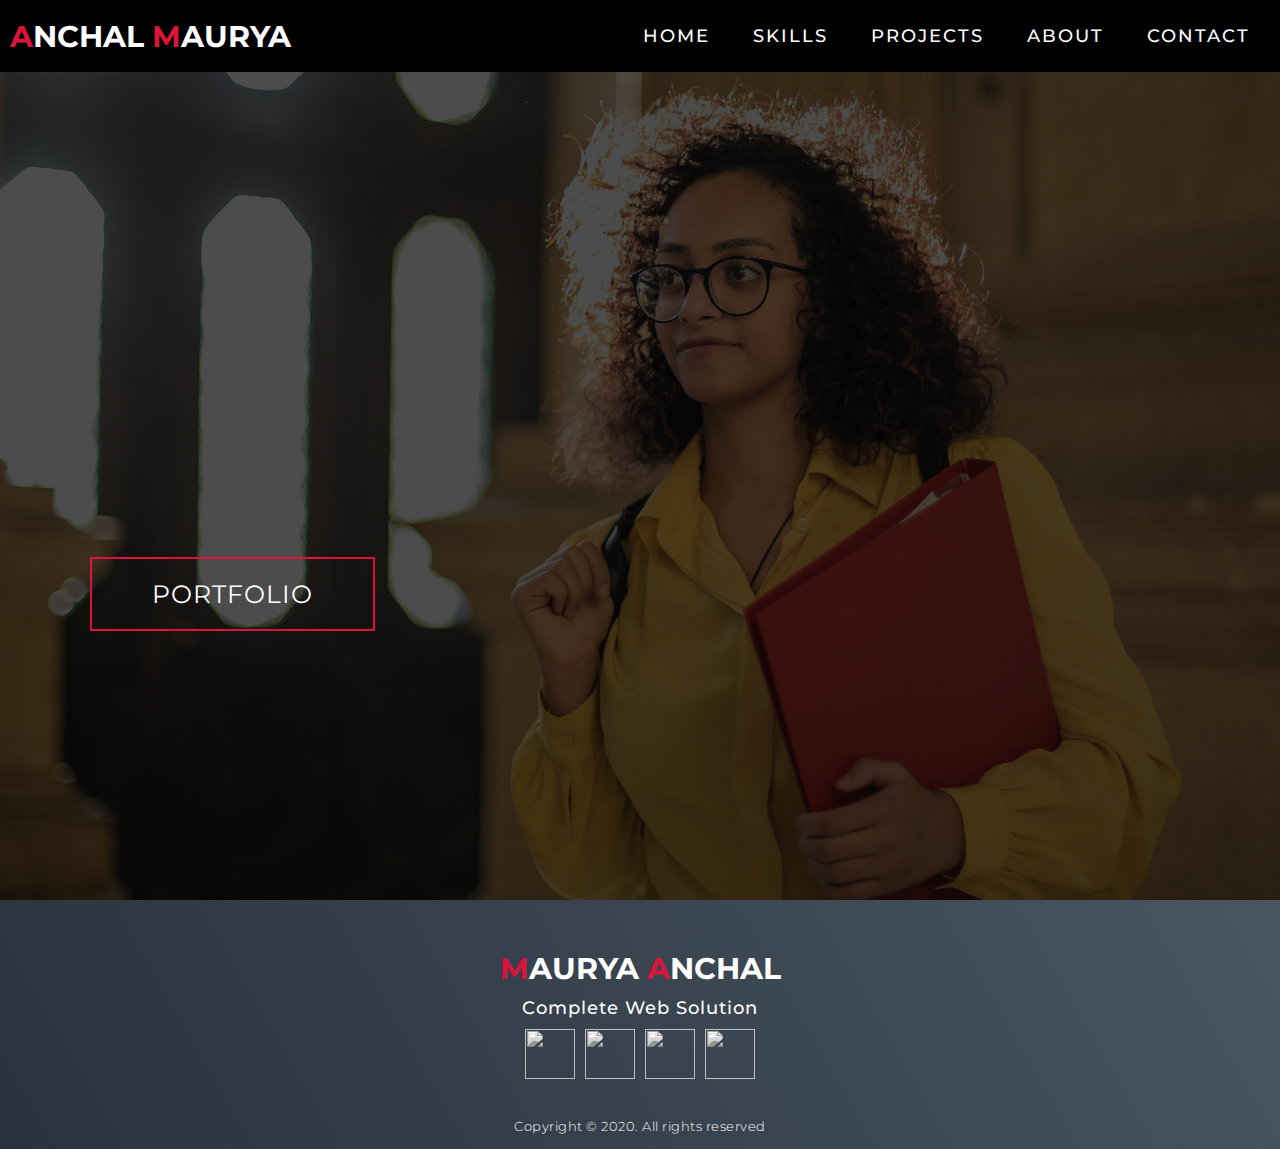
==== index.html @ ac9500b9 "Initial commit" ====
<!DOCTYPE html>
<html lang="en">

<head>
  <meta charset="UTF-8">
  <meta name="viewport" content="width=device-width, initial-scale=1.0">
  <link rel="stylesheet" href="style.css">
  <title>My Website</title>
</head>

<body>
  <!-- Header -->
  <section id="header">
    <div class="header container">
      <div class="nav-bar">
        <div class="brand">
          <a href="#hero">
            <h1><span>A</span>nchal <span>M</span>aurya</h1>
          </a>
        </div>
        <div class="nav-list">
          <div class="hamburger">
            <div class="bar"></div>
          </div>
          <ul>
            <li><a href="#" data-after="Home">Home</a></li>
            <li><a href="skills.html" data-after="Service">Skills</a></li>
            <li><a href="projects.html" data-after="Projects">Projects</a></li>
            <li><a href="about.html" data-after="About">About</a></li>
            <li><a href="contact.html" data-after="Contact">Contact</a></li>
          </ul>
        </div>
      </div>
    </div>
  </section>
  <!-- End Header -->


  <!-- Hero Section  -->
  <section id="hero">
    <div class="hero container">
      <div>
        <h1>Hello, <span></span></h1>
        <h1>My Name is <span></span></h1>
        <h1>Anchal <span></span></h1>
        <a href="#projects" type="button" class="cta">Portfolio</a>
      </div>
    </div>
  </section>
  <!-- End Hero Section  -->

  <!-- Footer -->
  <section id="footer">
    <div class="footer container">
      <div class="brand">
        <h1><span>M</span>aurya <span>A</span>nchal</h1>
      </div>
      <h2>Complete Web Solution</h2>
      <div class="social-icon">
        <div class="social-item">
          <a href="#"><img src="https://img.icons8.com/bubbles/100/000000/facebook-new.png" /></a>
        </div>
        <div class="social-item">
          <a href="#"><img src="https://img.icons8.com/bubbles/100/000000/instagram-new.png" /></a>
        </div>
        <div class="social-item">
          <a href="#"><img src="https://img.icons8.com/bubbles/100/000000/linkedin.png" /></a>
        </div>
        <div class="social-item">
          <a href="https://github.com/AnchalM20"><img src="https://img.icons8.com/bubbles/100/000000/github.png" /></a>
        </div>
      </div>
      <p>Copyright © 2020. All rights reserved</p>
    </div>
  </section>
  <!-- End Footer -->
  <script src="./app.js"></script>
</body>

</html>
---- style.css ----
@import 'https://fonts.googleapis.com/css?family=Montserrat:300, 400, 700&display=swap';
* {
	padding: 0;
	margin: 0;
	box-sizing: border-box;
}
html {
	font-size: 10px;
	font-family: 'Montserrat', sans-serif;
	scroll-behavior: smooth;
}
a {
	text-decoration: none;
}
.container {
	min-height: 100vh;
	width: 100%;
	display: flex;
	align-items: center;
	justify-content: center;
}
img {
	height: 100%;
	width: 100%;
	object-fit: cover;
}
p {
	color: black;
	font-size: 1.4rem;
	margin-top: 5px;
	line-height: 2.5rem;
	font-weight: 300;
	letter-spacing: 0.05rem;
}
.section-title {
	font-size: 4rem;
	font-weight: 300;
	color: black;
	margin-top: 0px;
	margin-bottom: 10px;
	text-transform: uppercase;
	letter-spacing: 0.2rem;
	text-align: center;
}
.section-title span {
	color: crimson;
}

.cta {
	display: inline-block;
	padding: 10px 30px;
	color: white;
	background-color: transparent;
	border: 2px solid crimson;
	font-size: 2rem;
	text-transform: uppercase;
	letter-spacing: 0.1rem;
	margin-top: 30px;
	transition: 0.3s ease;
	transition-property: background-color, color;
}
.cta:hover {
	color: white;
	background-color: crimson;
}
.brand h1 {
	font-size: 3rem;
	text-transform: uppercase;
	color: white;
}
.brand h1 span {
	color: crimson;
}

/* Header section */
#header {
	position: fixed;
	z-index: 1000;
	left: 0;
	top: 0;
	width: 100vw;
	height: auto;
}
#header .header {
	min-height: 8vh;
	background-color:black;
	transition: 0.3s ease background-color;
}
#header .nav-bar {
	display: flex;
	align-items: center;
	justify-content: space-between;
	width: 100%;
	height: 100%;
	max-width: 1300px;
	padding: 0 10px;
}
#header .nav-list ul {
	list-style: none;
	position: absolute;
	background-color:black;
	width: 100vw;
	height: 100vh;
	left: 100%;
	top: 0;
	display: flex;
	flex-direction: column;
	justify-content: center;
	align-items: center;
	z-index: 1;
	overflow-x: hidden;
	transition: 0.5s ease left;
}
#header .nav-list ul.active {
	left: 0%;
}
#header .nav-list ul a {
	font-size: 2.5rem;
	font-weight: 500;
	letter-spacing: 0.2rem;
	text-decoration: none;
	color: white;
	text-transform: uppercase;
	padding: 20px;
	display: block;
}
#header .nav-list ul a::after {
	content: attr(data-after);
	position: absolute;
	top: 50%;
	left: 50%;
	transform: translate(-50%, -50%) scale(0);
	color: black;
	font-size: 13rem;
	letter-spacing: 50px;
	z-index: -1;
	transition: 0.3s ease letter-spacing;
}
#header .nav-list ul li:hover a::after {
	transform: translate(-50%, -50%) scale(1);
	letter-spacing: initial;
}
#header .nav-list ul li:hover a {
	color: crimson;
}
#header .hamburger {
	height: 60px;
	width: 60px;
	display: inline-block;
	border: 3px solid white;
	border-radius: 50%;
	position: relative;
	display: flex;
	align-items: center;
	justify-content: center;
	z-index: 100;
	cursor: pointer;
	transform: scale(0.8);
	margin-right: 20px;
}
#header .hamburger:after {
	position: absolute;
	content: '';
	height: 100%;
	width: 100%;
	border-radius: 50%;
	border: 3px solid white;
	animation: hamburger_puls 1s ease infinite;
}
#header .hamburger .bar {
	height: 2px;
	width: 30px;
	position: relative;
	background-color: white;
	z-index: -1;
}
#header .hamburger .bar::after,
#header .hamburger .bar::before {
	content: '';
	position: absolute;
	height: 100%;
	width: 100%;
	left: 0;
	background-color: white;
	transition: 0.3s ease;
	transition-property: top, bottom;
}
#header .hamburger .bar::after {
	top: 8px;
}
#header .hamburger .bar::before {
	bottom: 8px;
}
#header .hamburger.active .bar::before {
	bottom: 0;
}
#header .hamburger.active .bar::after {
	top: 0;
}
/* End Header section */

/* Hero Section */
#hero {
	background-image: url(./img/imagep.jpg);
	background-size: cover;
	background-position: top center;
	position: relative;
	z-index: 1;
}
#hero::after {
	content: '';
	position: absolute;
	left: 0;
	top: 0;
	height: 100%;
	width: 100%;
	background-color: black;
	opacity: 0.7;
	z-index: -1;
}
#hero .hero {
	max-width: 1200px;
	margin: 0 auto;
	padding: 0 50px;
	justify-content: flex-start;
}
#hero h1 {
	display: block;
	width: fit-content;
	font-size: 4rem;
	position: relative;
	color: transparent;
	animation: text_reveal 0.5s ease forwards;
	animation-delay: 1s;
}
#hero h1:nth-child(1) {
	animation-delay: 1s;
}
#hero h1:nth-child(2) {
	animation-delay: 2s;
}
#hero h1:nth-child(3) {
	animation: text_reveal_name 0.5s ease forwards;
	animation-delay: 3s;
}
#hero h1 span {
	position: absolute;
	top: 0;
	left: 0;
	height: 100%;
	width: 0;
	background-color: crimson;
	animation: text_reveal_box 1s ease;
	animation-delay: 0.5s;
}
#hero h1:nth-child(1) span {
	animation-delay: 0.5s;
}
#hero h1:nth-child(2) span {
	animation-delay: 1.5s;
}
#hero h1:nth-child(3) span {
	animation-delay: 2.5s;
}

/* End Hero Section */

/* Services Section */
#services .services {
	flex-direction: column;
	text-align: center;
	max-width: 1500px;
	margin: 0 auto;
	padding: 100px 0;
}
#services .service-top {
	max-width: 500px;
	margin: 0 auto;
}
#services .service-bottom {
	display: flex;
	align-items: center;
	justify-content: center;
	flex-wrap: wrap;
	margin-top: 50px;
}
#services .service-item {
	flex-basis: 80%;
	display: flex;
	align-items: flex-start;
	justify-content: center;
	flex-direction: column;
	padding: 30px;
	border-radius: 10px;
	background-image: url(./img/img-1.png);
	background-size: cover;
	margin: 10px 5%;
	position: relative;
	z-index: 1;
	overflow: hidden;
}
#services .service-item::after {
	content: '';
	position: absolute;
	left: 0;
	top: 0;
	height: 100%;
	width: 100%;
	background-image: linear-gradient(60deg, #29323c 0%, #485563 100%);
	opacity: 0.9;
	z-index: -1;
}
#services .service-bottom .icon {
	height: 80px;
	width: 80px;
	margin-bottom: 20px;
}
#services .service-item h2 {
	font-size: 2rem;
	color: white;
	margin-bottom: 10px;
	text-transform: uppercase;
}
#services .service-item p {
	color: white;
	text-align: left;
}
/* End Services Section */

/* Projects section */
#projects .projects {
	flex-direction: column;
	max-width: 1200px;
	margin: 0 auto;
	padding: 100px 0;
}
#projects .projects-header h1 {
	margin-bottom: 50px;
}
#projects .all-projects {
	display: flex;
	align-items: center;
	justify-content: center;
	flex-direction: column;
}
#projects .project-item {
	display: flex;
	align-items: center;
	justify-content: center;
	flex-direction: column;
	width: 80%;
	margin: 20px auto;
	overflow: hidden;
	border-radius: 10px;
}
#projects .project-info {
	padding: 30px;
	flex-basis: 50%;
	height: 100%;
	display: flex;
	align-items: flex-start;
	justify-content: center;
	flex-direction: column;
	background-image: linear-gradient(60deg, #29323c 0%, #485563 100%);
	color: white;
}
#projects .project-info h1 {
	font-size: 4rem;
	font-weight: 500;
}
#projects .project-info h2 {
	font-size: 1.8rem;
	font-weight: 500;
	margin-top: 10px;
}
#projects .project-info p {
	color: white;
}
#projects .project-img {
	flex-basis: 50%;
	height: 300px;
	overflow: hidden;
	position: relative;
}
#projects .project-img:after {
	content: '';
	position: absolute;
	left: 0;
	top: 0;
	height: 100%;
	width: 100%;
	background-image: linear-gradient(60deg, #29323c 0%, #485563 100%);
	opacity: 0.7;
}
#projects .project-img img {
	transition: 0.3s ease transform;
}
#projects .project-item:hover .project-img img {
	transform: scale(1.1);
}
/* End Projects section */

/* About Section */
#about .about {
	flex-direction: column-reverse;
	text-align: center;
	max-width: 1200px;
	margin: 0 auto;
	padding: 100px 20px;
}
#about .col-left {
	width: 250px;
	height: 360px;
}
#about .col-right {
	width: 100%;
}
#about .col-right h2 {
	font-size: 1.8rem;
	font-weight: 500;
	letter-spacing: 0.2rem;
	margin-bottom: 10px;
}
#about .col-right p {
	margin-bottom: 20px;
}
#about .col-right .cta {
	color: black;
	margin-bottom: 50px;
	padding: 10px 20px;
	font-size: 2rem;
}
#about .col-left .about-img {
	height: 100%;
	width: 100%;
	position: relative;
	border: 10px solid white;
}
#about .col-left .about-img::after {
	content: '';
	position: absolute;
	left: -33px;
	top: 19px;
	height: 98%;
	width: 98%;
	border: 7px solid crimson;
	z-index: -1;
}
/* End About Section */

/* contact Section */
#contact .contact {
	flex-direction: column;
	max-width: 1200px;
	margin: 0 auto;
	width: 90%;
}
#contact .contact-items {
	/* max-width: 400px; */
	width: 100%;
}
#contact .contact-item {
	width: 80%;
	padding: 20px;
	text-align: center;
	border-radius: 10px;
	padding: 30px;
	margin: 30px;
	display: flex;
	justify-content: center;
	align-items: center;
	flex-direction: column;
	box-shadow: 0px 0px 18px 0 #0000002c;
	transition: 0.3s ease box-shadow;
}
#contact .contact-item:hover {
	box-shadow: 0px 0px 5px 0 #0000002c;
}
#contact .icon {
	width: 70px;
	margin: 0 auto;
	margin-bottom: 10px;
}
#contact .contact-info h1 {
	font-size: 2.5rem;
	font-weight: 500;
	margin-bottom: 5px;
}
#contact .contact-info h2 {
	font-size: 1.3rem;
	line-height: 2rem;
	font-weight: 500;
}
/*End contact Section */

/* Footer */
#footer {
	background-image: linear-gradient(60deg, #29323c 0%, #485563 100%);
}
#footer .footer {
	min-height: 200px;
	flex-direction: column;
	padding-top: 50px;
	padding-bottom: 10px;
}
#footer h2 {
	color: white;
	font-weight: 500;
	font-size: 1.8rem;
	letter-spacing: 0.1rem;
	margin-top: 10px;
	margin-bottom: 10px;
}
#footer .social-icon {
	display: flex;
	margin-bottom: 30px;
}
#footer .social-item {
	height: 50px;
	width: 50px;
	margin: 0 5px;
}
#footer .social-item img {
	filter: grayscale(1);
	transition: 0.3s ease filter;
}
#footer .social-item:hover img {
	filter: grayscale(0);
}
#footer p {
	color: white;
	font-size: 1.3rem;
}
/* End Footer */

/* Keyframes */
@keyframes hamburger_puls {
	0% {
		opacity: 1;
		transform: scale(1);
	}
	100% {
		opacity: 0;
		transform: scale(1.4);
	}
}
@keyframes text_reveal_box {
	50% {
		width: 100%;
		left: 0;
	}
	100% {
		width: 0;
		left: 100%;
	}
}
@keyframes text_reveal {
	100% {
		color: white;
	}
}
@keyframes text_reveal_name {
	100% {
		color: crimson;
		font-weight: 500;
	}
}
/* End Keyframes */

/* Media Query For Tablet */
@media only screen and (min-width: 768px) {
	.cta {
		font-size: 2.5rem;
		padding: 20px 60px;
	}
	h1.section-title {
		font-size: 6rem;
	}

	/* Hero */
	#hero h1 {
		font-size: 7rem;
	}
	/* End Hero */

	/* Services Section */
	#services .service-bottom .service-item {
		flex-basis: 45%;
		margin: 2.5%;
	}
	/* End Services Section */

	/* Project */
	#projects .project-item {
		flex-direction: row;
	}
	#projects .project-item:nth-child(even) {
		flex-direction: row-reverse;
	}
	#projects .project-item {
		height: 400px;
		margin: 0;
		width: 100%;
		border-radius: 0;
	}
	#projects .all-projects .project-info {
		height: 100%;
	}
	#projects .all-projects .project-img {
		height: 100%;
	}
	/* End Project */

	/* About */
	#about .about {
		flex-direction: row;
	}
	#about .col-left {
		width: 600px;
		height: 400px;
		padding-left: 60px;
	}
	#about .about .col-left .about-img::after {
		left: -45px;
		top: 34px;
		height: 98%;
		width: 98%;
		border: 10px solid crimson;
	}
	#about .col-right {
		text-align: left;
		padding: 30px;
	}
	#about .col-right h1 {
		text-align: left;
	}
	/* End About */

	/* contact  */
	#contact .contact {
		flex-direction: column;
		padding: 100px 0;
		align-items: center;
		justify-content: center;
		min-width: 20vh;
	}
	#contact .contact-items {
		width: 100%;
		display: flex;
		flex-direction: row;
		justify-content: space-evenly;
		margin: 0;
	}
	#contact .contact-item {
		width: 30%;
		margin: 0;
		flex-direction: row;
	}
	#contact .contact-item .icon {
		height: 100px;
		width: 100px;
	}
	#contact .contact-item .icon img {
		object-fit: contain;
	}
	#contact .contact-item .contact-info {
		width: 100%;
		text-align: left;
		padding-left: 20px;
	}
	/* End contact  */
}
/* End Media Query For Tablet */

/* Media Query For Desktop */
@media only screen and (min-width: 1200px) {
	/* header */
	#header .hamburger {
		display: none;
	}
	#header .nav-list ul {
		position: initial;
		display: block;
		height: auto;
		width: fit-content;
		background-color: transparent;
	}
	#header .nav-list ul li {
		display: inline-block;
	}
	#header .nav-list ul li a {
		font-size: 1.8rem;
	}
	#header .nav-list ul a:after {
		display: none;
	}
	/* End header */

	#services .service-bottom .service-item {
		flex-basis: 22%;
		margin: 1.5%;
	}
}
/* End  Media Query For Desktop */
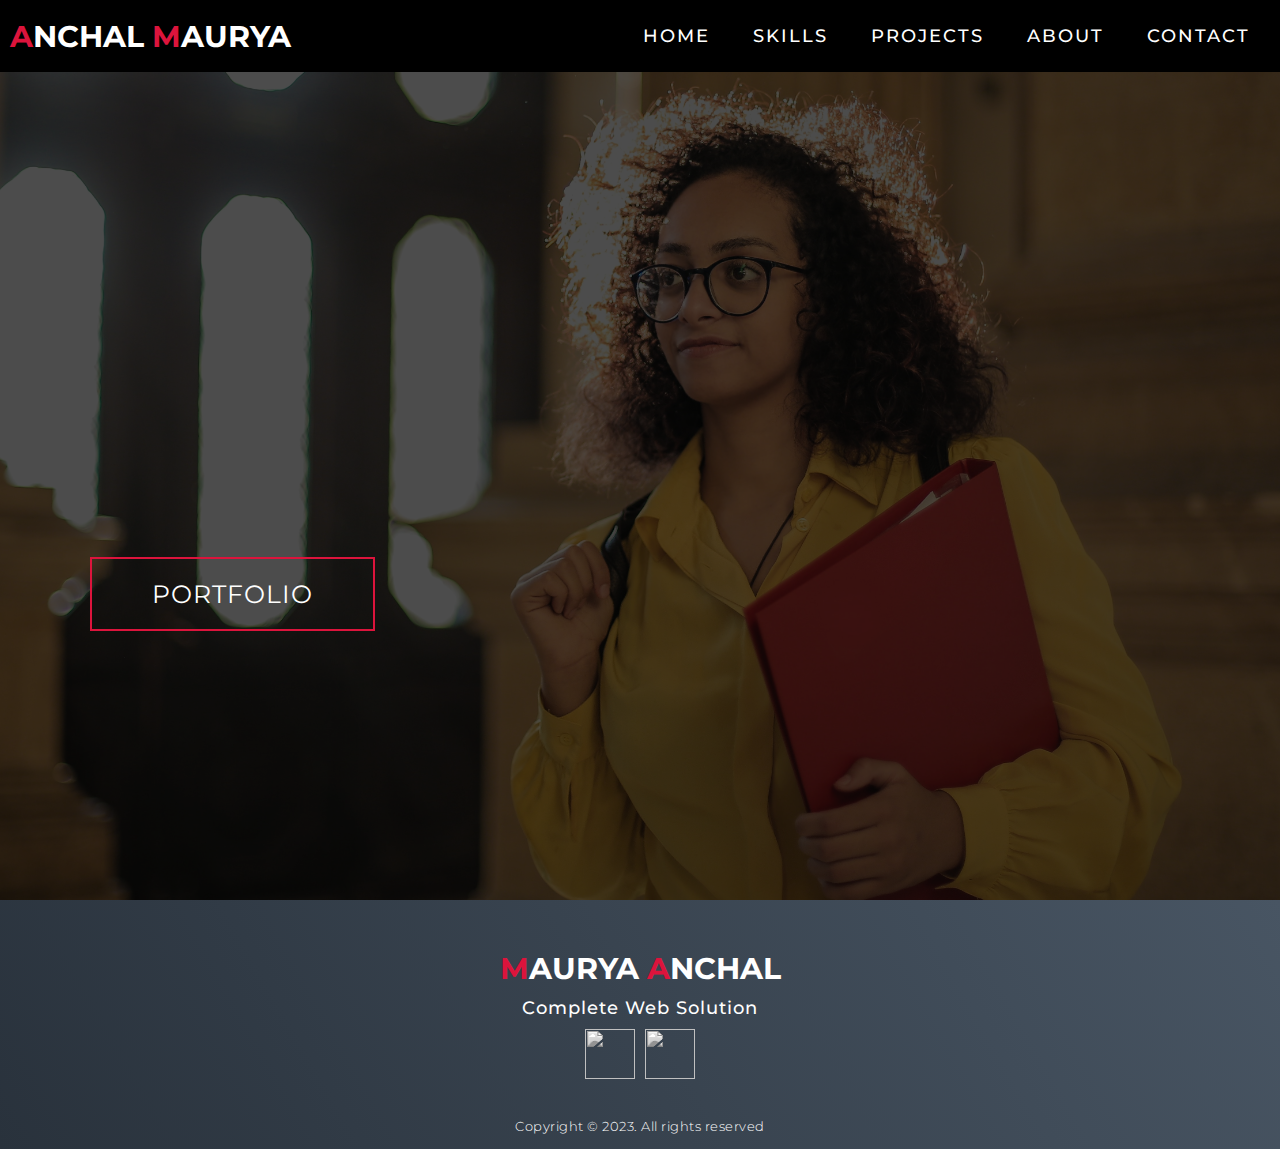
==== commit f09b47e5: "index commit" ====
--- a/index.html
+++ b/index.html
@@ -58,19 +58,13 @@
       <h2>Complete Web Solution</h2>
       <div class="social-icon">
         <div class="social-item">
-          <a href="#"><img src="https://img.icons8.com/bubbles/100/000000/facebook-new.png" /></a>
-        </div>
-        <div class="social-item">
-          <a href="#"><img src="https://img.icons8.com/bubbles/100/000000/instagram-new.png" /></a>
-        </div>
-        <div class="social-item">
-          <a href="#"><img src="https://img.icons8.com/bubbles/100/000000/linkedin.png" /></a>
+          <a href="https://www.linkedin.com/in/anchal-maurya-744293174"><img src="https://img.icons8.com/bubbles/100/000000/linkedin.png" /></a>
         </div>
         <div class="social-item">
           <a href="https://github.com/AnchalM20"><img src="https://img.icons8.com/bubbles/100/000000/github.png" /></a>
         </div>
       </div>
-      <p>Copyright © 2020. All rights reserved</p>
+      <p>Copyright © 2023. All rights reserved</p>
     </div>
   </section>
   <!-- End Footer -->
